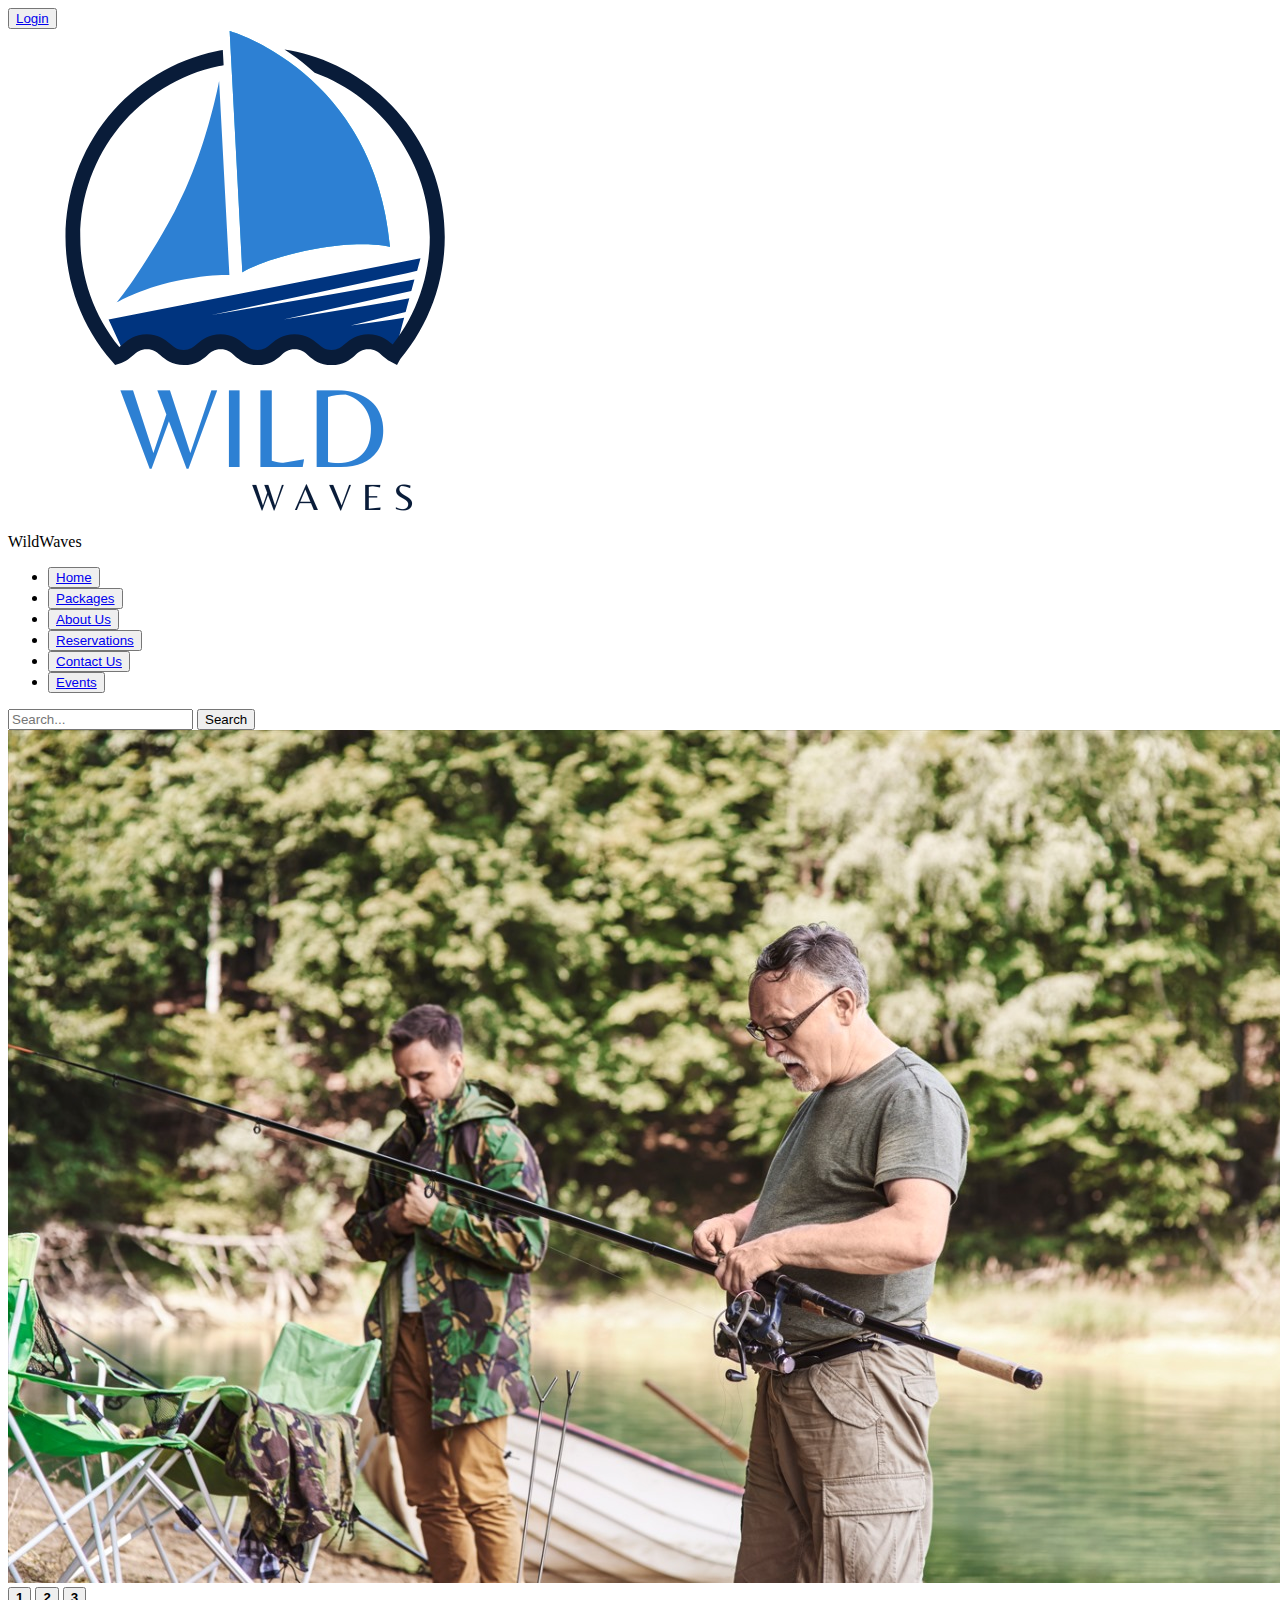
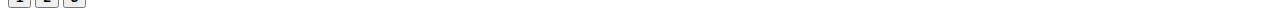
==== index.html @ 8b654a95 "Update index.html" ====
<!DOCTYPE html>
<html>
<head>

    <title>wildwaves</title>
    <link rel="stylesheet" href="index.css">
    <script src="script.js"></script>

</head>
<body>
    <header>
        <div class="login">
            <button><a href="#">Login</a></button>
        </div>
        <div class="headerLogo">
            
            <img src="images/logo.png">
        </div>
        <nav>
            <div class="logo"> Wild<span>Waves</span></div>
            <ul class="menu">
                <li><button><a href="#">Home</a></button></li>
                <li><button><a href="#">Packages</a></button></li>
                <li><button><a href="#">About Us</a></button></li>
                <li><button><a href="#">Reservations</a></button></li>
                <li><button><a href="#">Contact Us</a></button></li>
                <li><button><a href="#">Events</a></button></li>
            </ul>
            <div class="search">
                <form>
                    <input type ="text" placeholder="Search...">
                    <button type="Search">Search</button>
                </form>
            </div>
        </nav>
    </header>
   
    <div class="mySlides">
    <img id="image1" src="images/pic1.jpg">
    </div>
    <div class="container">
    <div class="btn-group">
    <button class="bttn1" type="button" id="btn1" onclick="loadData('btn1')"><b>1</b></button>
	<button class="bttn1" type="button" id="btn2" onclick="loadData('btn2')"><b>2</b></button>
	<button class="bttn1" type="button" id="btn3" onclick="loadData('btn3')"><b>3</b></button>
      </div>
        </div>
    
</body>
</html>
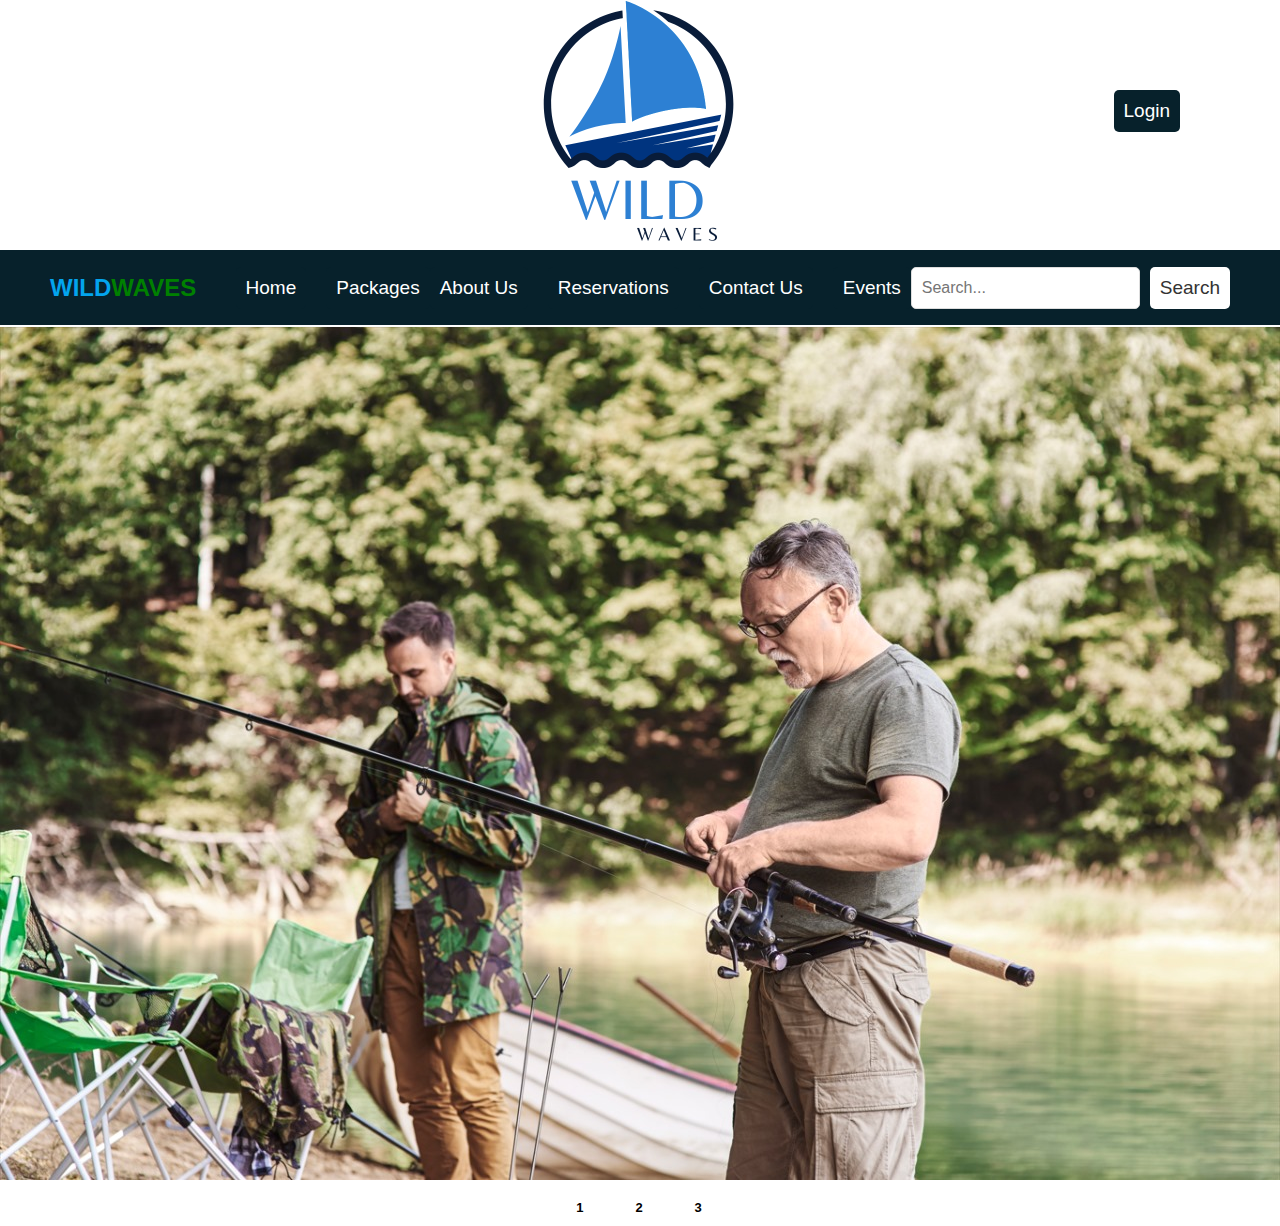
==== commit e577a05b: "Add files via upload" ====
--- a/index.html
+++ b/index.html
@@ -3,7 +3,7 @@
 <head>
 
     <title>wildwaves</title>
-    <link rel="stylesheet" href="index.css">
+    <link rel="stylesheet" href="styles/index.css">
     <script src="script.js"></script>
 
 </head>
@@ -19,9 +19,17 @@
         <nav>
             <div class="logo"> Wild<span>Waves</span></div>
             <ul class="menu">
-                <li><button><a href="#">Home</a></button></li>
+                <li><button><a href="index.html">Home</a></button></li>
                 <li><button><a href="#">Packages</a></button></li>
-                <li><button><a href="#">About Us</a></button></li>
+                <div class="dropdown">
+                    <button class="dropbtn"><span>About Us</span></button>
+                    <div class="dropdown-content">
+                      <a href="about.html">About Us</a>
+                      <a href="privacy.html">Privacy</a>
+                      <a href="terms.html">Terms</a>
+                    </div>
+                  </div>
+                  
                 <li><button><a href="#">Reservations</a></button></li>
                 <li><button><a href="#">Contact Us</a></button></li>
                 <li><button><a href="#">Events</a></button></li>
@@ -47,4 +55,4 @@
         </div>
     
 </body>
-</html>
+</html>--- a/styles/index.css
+++ b/styles/index.css
@@ -0,0 +1,233 @@
+*{
+    margin:0px;
+    padding:0px;
+    box-sizing: border-box;
+    font-family: sans-serif;
+    
+}
+body {
+    background-color: rgb(255, 255, 255);
+  }
+
+.headerLogo{
+    
+    display: flex;
+    flex-direction: column;
+    align-items: center;
+
+}
+.headerLogo img{
+    position: relative;
+    height: 250px;
+    width: 250px;
+}
+.login{
+    
+    position: absolute;
+    top: 90px; 
+    right: 100px;
+    z-index: 999;
+    flex-direction: column;
+    align-items: center;
+
+}
+.login a{
+    font-size: 19px;
+    color: rgb(255, 255, 255);
+    text-decoration: none;
+    transition: 0.3s ease;
+}
+.login a:hover{
+    color: #ff0000;
+    font-size: 20px;
+}
+.login button{
+    padding: 10px;
+    background-color: #07212B;
+    border: none;
+    border-radius: 5px;
+    color: #333;
+    font-size: 19px;
+    cursor: pointer;
+
+}
+.login button:hover{
+    background-color: #ccc;
+}
+nav{
+    
+    width: 100%;
+    height: 75px;
+    background-color: #07212B;
+    color: rgb(255, 255, 255);
+    display: flex;
+    justify-content: space-between;
+    align-items: center;
+    padding: 0px 50px;
+    
+
+}
+.logo{
+    font-size: 24px;
+    font-weight: 700;
+    text-transform: uppercase;
+    color: #03a4ed;
+    line-height: 100px;
+    float: left;
+}
+.logo span{
+    color: green;
+}
+.menu{
+    width: 65%;
+    display: flex;
+    justify-content: right;
+    list-style: none;
+}
+.menu li{
+    margin-left: 20px;
+}
+.menu li a {
+    font-size: 19px;
+    color: rgb(255, 255, 255);
+    text-decoration: none;
+    transition: 0.3s ease;
+
+}
+.menu li a:hover {
+    color: #ff0000;
+    font-size: 20px;
+
+}
+.menu button{
+    padding: 10px;
+    background-color: #07212B;
+    border: none;
+    border-radius: 5px;
+    color: #333;
+    font-size: 19px;
+    cursor: pointer;
+
+}
+.menu button:hover{
+    background-color: #ccc;
+}
+.search{
+    display: flex;
+    align-items: center;
+    margin-right: 0;
+}
+.search form{
+    display: flex;
+    margin: 0;
+}
+.search input{
+    padding: 10px;
+    border: 1px solid #ddd;
+    outline: none;
+    border-radius: 5px;
+    margin-right: 10px;
+    font-size: 16px;
+
+}
+.search input:hover{
+    border: 1px solid #72a0d4;
+}
+.search button{
+    padding: 10px;
+    background-color: #fff;
+    border: none;
+    border-radius: 5px;
+    color: #333;
+    font-size: 19px;
+    cursor: pointer;
+}
+.search button:hover{
+    background-color: #ccc;
+}
+#image1{
+    margin-top: 2px;
+    width: 100%;
+    height: auto;
+   
+}
+.container {
+    display: flex;
+    flex-direction: column;
+    align-items: center; 
+}
+.btn-group button {
+    font-size: 13px;
+    border-radius: 18px;
+    margin-right: 2px;
+    margin-top: 5px;
+    display: flex;
+    justify-content: center;
+    align-items: center;
+    background-color: #ffffff;
+    border: 1px solid rgb(255, 255, 255); 
+    color: rgb(0, 0, 0); 
+    padding: 10px 24px; 
+    cursor: pointer; 
+    float: left; 
+  }
+  
+  .btn-group button:hover {
+    background-color: #ccc;
+  }
+  .btn-group b:hover{
+    font-size: 15px;
+    color: #ff0000;
+
+  }
+  .dropbtn {
+    background-color: #ffffff;
+    color: white;
+    padding: 16px;
+    font-size: 19px;
+    border: none;
+  }
+  .dropbtn span{
+    color: white;
+    
+  }
+  .dropbtn span:hover{
+    color: #ff0000;
+    font-size: 20px;
+  }
+  
+  .dropdown {
+    position: relative;
+    display: inline-block;
+  }
+  
+  .dropdown-content {
+    
+    display: none;
+    position: absolute;
+    background-color: #f1f1f1;
+    min-width: 160px;
+    box-shadow: 0px 8px 16px 0px rgba(0,0,0,0.2);
+    z-index: 1;
+  }
+  
+  .dropdown-content a {
+    color: black;
+    padding: 12px 16px;
+    text-decoration: none;
+    display: block;
+  }
+  
+  .dropdown-content a:hover {
+    background-color: #ddd;
+}
+  
+  .dropdown:hover .dropdown-content {
+    display: block;
+}
+  
+  .dropdown:hover .dropbtn {
+    background-color: #ccc;
+
+    +++++
+}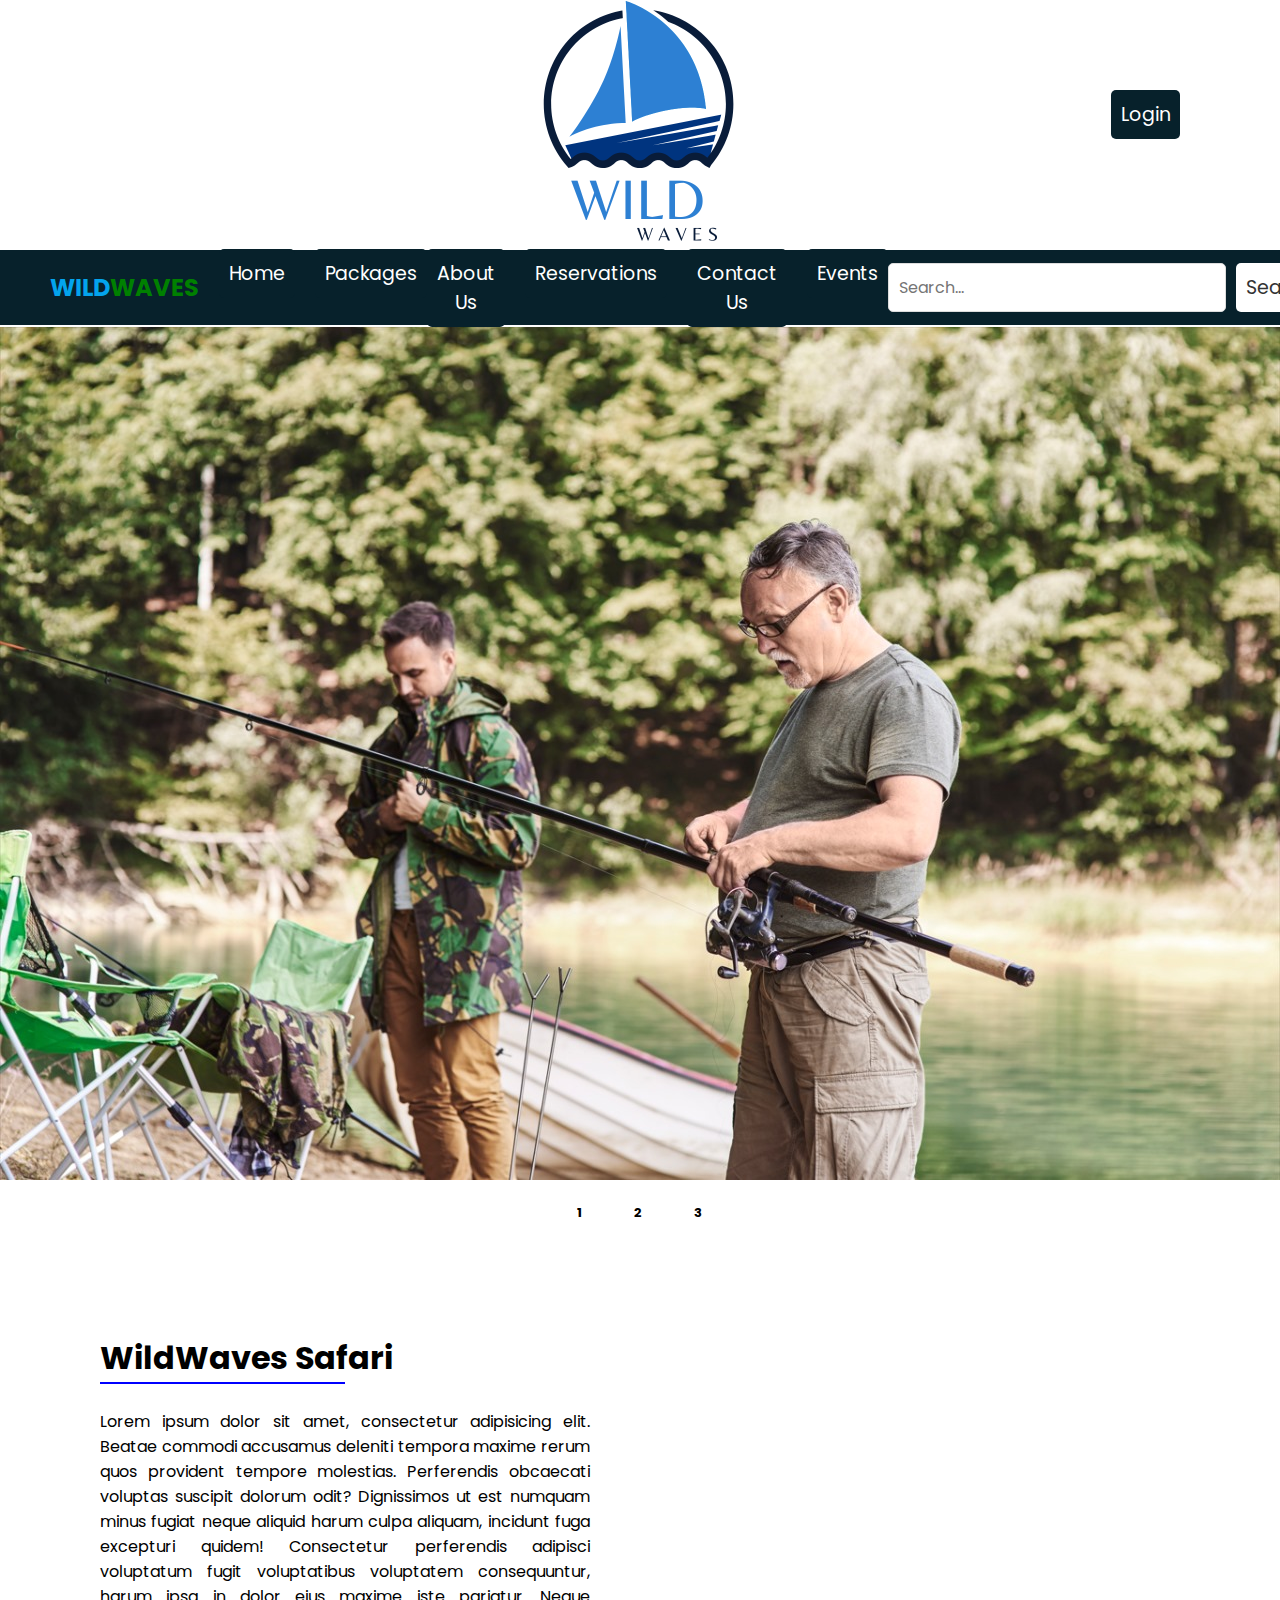
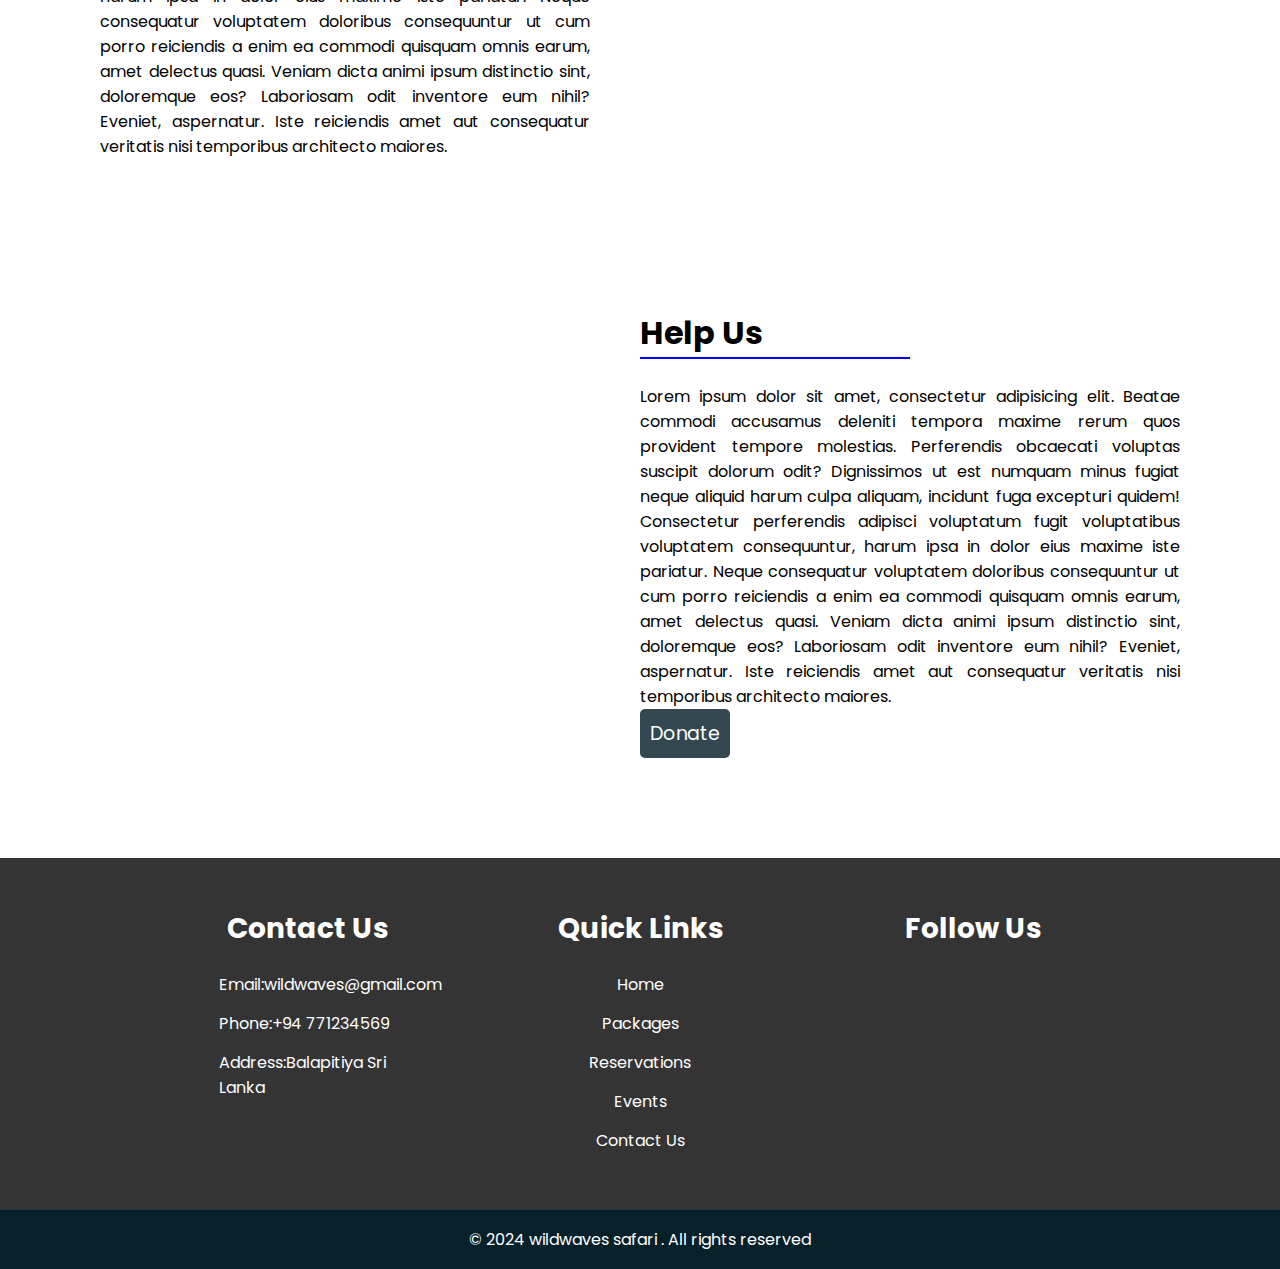
==== commit 4da1d3ff: "Add files via upload" ====
--- a/index.html
+++ b/index.html
@@ -1,11 +1,16 @@
 <!DOCTYPE html>
-<html>
+<html lang="en">
 <head>
-
+    <meta charset="UTF-8" />
+    <meta name="viewport" content="width=device-width, initial-scale=1.0" />
     <title>wildwaves</title>
     <link rel="stylesheet" href="styles/index.css">
+    <link rel="stylesheet" href="styles/footer.css">
     <script src="script.js"></script>
-
+    <script
+      src="https://kit.fontawesome.com/78ca3a369e.js"
+      crossorigin="anonymous"
+    ></script>
 </head>
 <body>
     <header>
@@ -53,6 +58,91 @@
 	<button class="bttn1" type="button" id="btn3" onclick="loadData('btn3')"><b>3</b></button>
       </div>
         </div>
-    
+    <!-- wild waves section -->
+    <div class="wwsafari-container">
+        <div class="wwsafari-text">
+          <h1>WildWaves Safari</h1>
+          <hr width="50%" color="blue" />
+          <br />
+          Lorem ipsum dolor sit amet, consectetur adipisicing elit. Beatae commodi
+          accusamus deleniti tempora maxime rerum quos provident tempore
+          molestias. Perferendis obcaecati voluptas suscipit dolorum odit?
+          Dignissimos ut est numquam minus fugiat neque aliquid harum culpa
+          aliquam, incidunt fuga excepturi quidem! Consectetur perferendis
+          adipisci voluptatum fugit voluptatibus voluptatem consequuntur, harum
+          ipsa in dolor eius maxime iste pariatur. Neque consequatur voluptatem
+          doloribus consequuntur ut cum porro reiciendis a enim ea commodi
+          quisquam omnis earum, amet delectus quasi. Veniam dicta animi ipsum
+          distinctio sint, doloremque eos? Laboriosam odit inventore eum nihil?
+          Eveniet, aspernatur. Iste reiciendis amet aut consequatur veritatis nisi
+          temporibus architecto maiores.
+        </div>
+        <div class="wwsafari-img">
+          <img class="wwsafari" src="images/boat2.jpg" alt="" width="100%" />
+        </div>
+      </div>
+  
+      <!-- help us section -->
+      <div class="wwsafari-container">
+        <div class="helpus-img1">
+          <img class="wwsafari" src="images/bird.jpg" alt="" width="80%" />
+        </div>
+        <div class="wwsafari-text">
+          <h1> Help Us</h1>
+          <hr width="50%" color="blue" />
+          <br />
+          Lorem ipsum dolor sit amet, consectetur adipisicing elit. Beatae commodi
+          accusamus deleniti tempora maxime rerum quos provident tempore
+          molestias. Perferendis obcaecati voluptas suscipit dolorum odit?
+          Dignissimos ut est numquam minus fugiat neque aliquid harum culpa
+          aliquam, incidunt fuga excepturi quidem! Consectetur perferendis
+          adipisci voluptatum fugit voluptatibus voluptatem consequuntur, harum
+          ipsa in dolor eius maxime iste pariatur. Neque consequatur voluptatem
+          doloribus consequuntur ut cum porro reiciendis a enim ea commodi
+          quisquam omnis earum, amet delectus quasi. Veniam dicta animi ipsum
+          distinctio sint, doloremque eos? Laboriosam odit inventore eum nihil?
+          Eveniet, aspernatur. Iste reiciendis amet aut consequatur veritatis nisi
+          temporibus architecto maiores.
+          
+          <br>
+          <div class="donate-container">
+                      <button class="donate"><a href=""> Donate </a></button>
+
+            </div>
+        </div>
+      </div>
+
+      <footer>
+        <div class="footer-container">
+            <div class="footer-content">
+                <h3>Contact Us</h3>
+                <p>Email:wildwaves@gmail.com</p>
+                <p>Phone:+94 771234569</p>
+                <p>Address:Balapitiya Sri Lanka</p>
+            </div>
+            <div class="footer-content">
+                <h3>Quick Links</h3>
+                 <ul class="list">
+                    <li><a href="index.html">Home</a></li>
+                    <li><a href="">Packages</a></li>
+                    <li><a href="">Reservations</a></li>
+                    <li><a href="">Events</a></li>
+                    <li><a href="">Contact Us</a></li>
+                 </ul>
+            </div>
+            <div class="footer-content">
+                <h3>Follow Us</h3>
+                <ul class="social-icons">
+                 <li><a href=""><i class="fab fa-facebook"></i></a></li>
+                 <li><a href=""><i class="fab fa-twitter"></i></a></li>
+                 <li><a href=""><i class="fab fa-instagram"></i></a></li>
+                 <li><a href=""><i class="fab fa-linkedin"></i></a></li>
+                </ul>
+                </div>
+        </div>
+        <div class="bottom-bar">
+            <p>&copy; 2024 wildwaves safari . All rights reserved</p>
+        </div>
+    </footer>
 </body>
 </html>--- a/styles/index.css
+++ b/styles/index.css
@@ -1,8 +1,9 @@
+@import url('https://fonts.googleapis.com/css2?family=Poppins:ital,wght@0,100;0,200;0,300;0,400;0,500;0,600;0,700;0,800;0,900;1,100;1,200;1,300;1,400;1,500;1,600;1,700;1,800;1,900&display=swap');
 *{
     margin:0px;
     padding:0px;
     box-sizing: border-box;
-    font-family: sans-serif;
+    font-family: "Poppins",sans-serif;
     
 }
 body {
@@ -133,6 +134,24 @@
 .search input:hover{
     border: 1px solid #72a0d4;
 }
+.donate{
+    padding: 10px;
+    background-color: #334850;
+    border: 0.5px;
+    border-radius: 5px;
+    font-size: 19px;
+    cursor: pointer;
+
+}
+.donate:hover{
+    background-color: #333;
+    font-size: 21px;
+}
+.donate a{
+    color: white;
+    text-decoration: none;
+    transition: 0.3s ease;
+}
 .search button{
     padding: 10px;
     background-color: #fff;
@@ -228,6 +247,25 @@
   
   .dropdown:hover .dropbtn {
     background-color: #ccc;
-
-    +++++
-}+}
+.wwsafari-container{
+    display: flex;
+    flex-direction: row;
+    justify-content: center;
+    margin:50px 50px 50px 50px;
+    padding:50px 50px 50px 50px;
+}
+.wwsafari-text{
+    width: 50%;
+    text-align: justify;
+}
+.wwsafari-img{
+    margin-left: 100px;
+    width:50%;
+}
+.helpus-img1{
+    width:50%;
+}
+.wwsafari{
+    border-radius: 20px;
+}
--- a/styles/footer.css
+++ b/styles/footer.css
@@ -0,0 +1,93 @@
+*{
+    margin: 0;
+    padding: 0;
+    font-family: "Poppins",sans-serif;
+}
+footer{
+    background: #343434;
+    padding-top: 50px;
+}
+.footer-container{
+    width: 1000px;
+    margin: auto;
+    display: flex;
+    justify-content: center;
+}
+.footer-content{
+    width: 33.3%;
+}
+h3{
+    font-size: 28px;
+    margin-bottom: 15px;
+    text-align: center;
+}
+.footer-content p{
+    color: white;
+    width:190px;
+    margin: auto;
+    padding: 7px;
+}
+.footer-content h3{
+    color: white;
+}
+.footer-content ul{
+    text-align: center;
+}
+.list{
+    padding: 0;
+}
+.list li{
+    width: auto;
+    text-align: center;
+    list-style-type:none;
+    padding: 7px;
+    position: relative;
+}
+.list li::before{
+    content: '';
+    position: absolute;
+    transform: translate(-50%,-50%);
+    left: 50%;
+    top: 100%;
+    width: 0;
+    height: 2px;
+    background: #ffffff;
+    transition-duration: .5s;
+}
+.list li:hover::before{
+    width: 70px;
+}
+.social-icons{
+    text-align: center;
+    padding: 0;
+}
+.social-icons li{
+    display: inline-block;
+    text-align: center;
+    padding: 5px;
+}
+.social-icons i{
+    color: white;
+    font-size: 25px;
+}
+a{
+    text-decoration: none;
+}   
+.list a{
+    color: #ffffff;
+}
+.social-icons i:hover{
+    color: #07212B;
+}
+.bottom-bar{
+    background: #07212B;
+    text-align: center;
+    padding: 10px 0;
+    margin-top: 50px;
+}
+.bottom-bar p{
+    color: #ffffff;
+    margin: 0;
+    font-size: 16px;
+    padding: 7px;
+}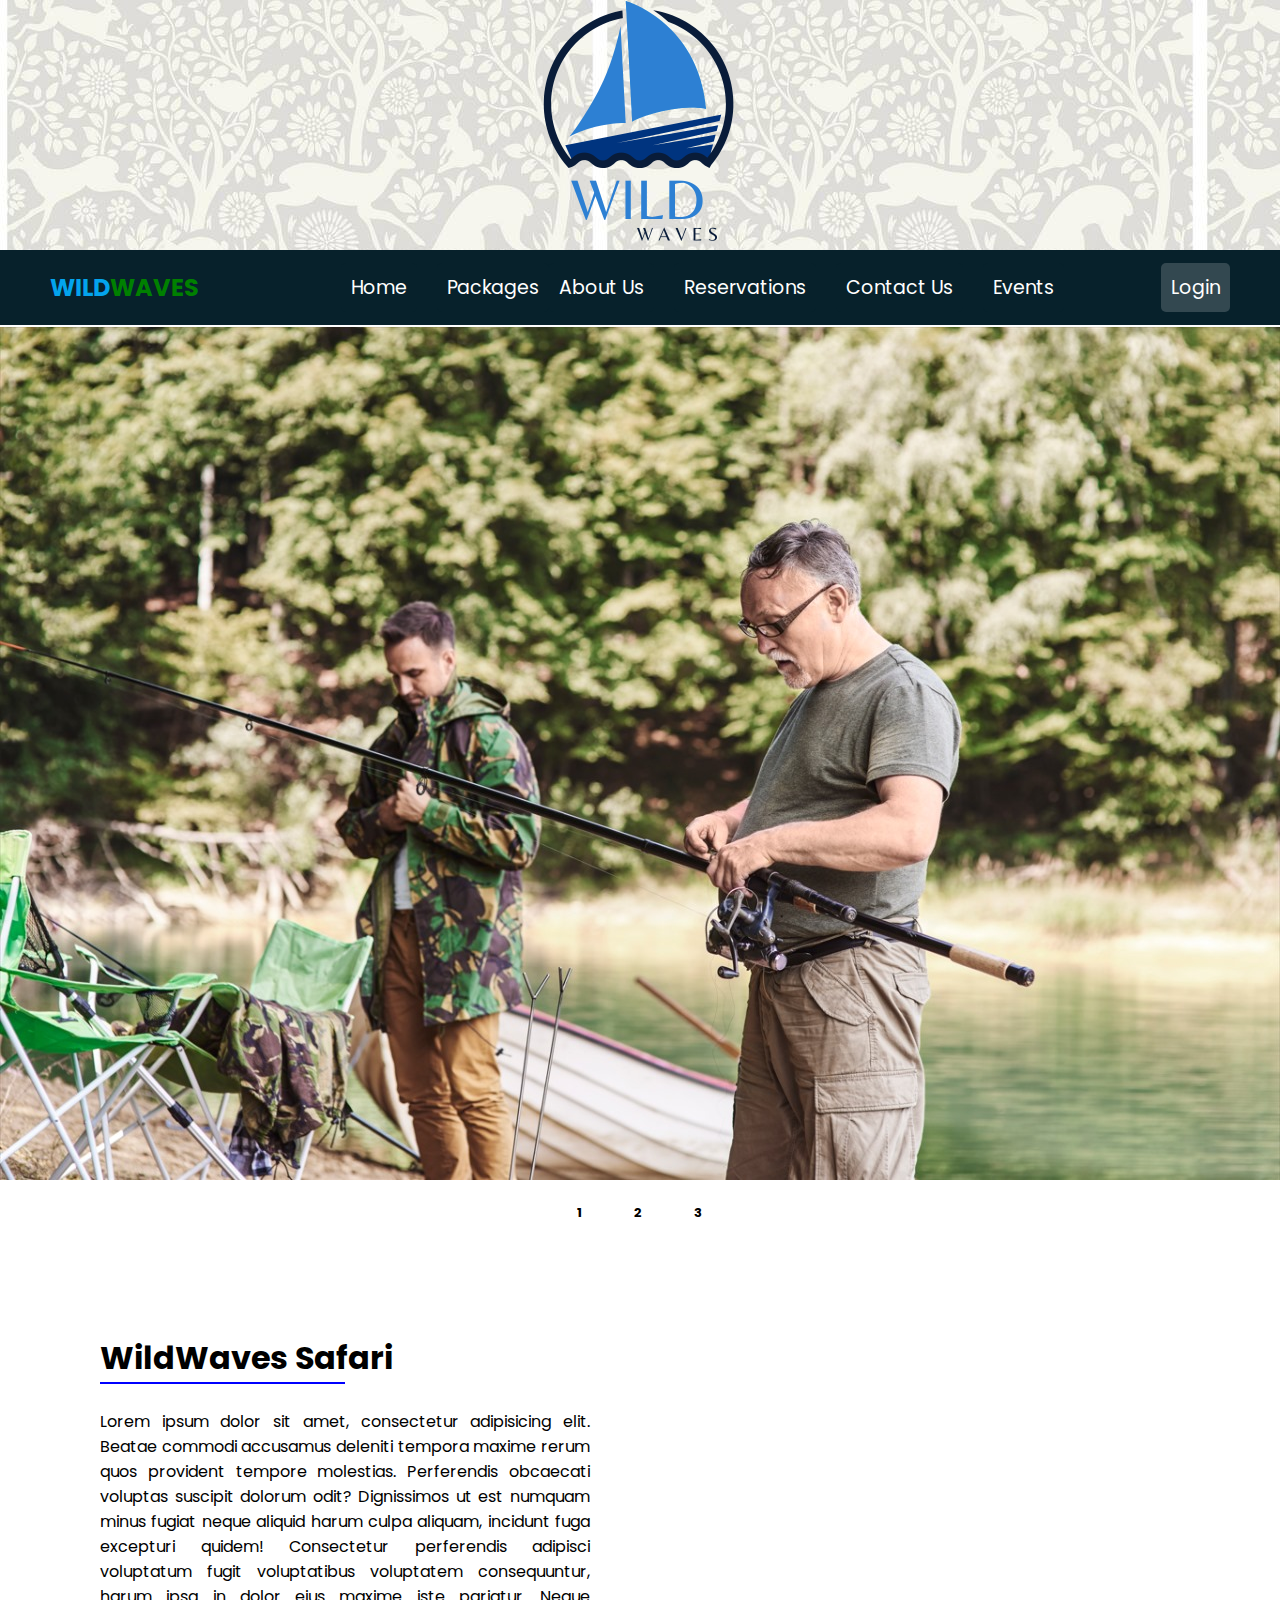
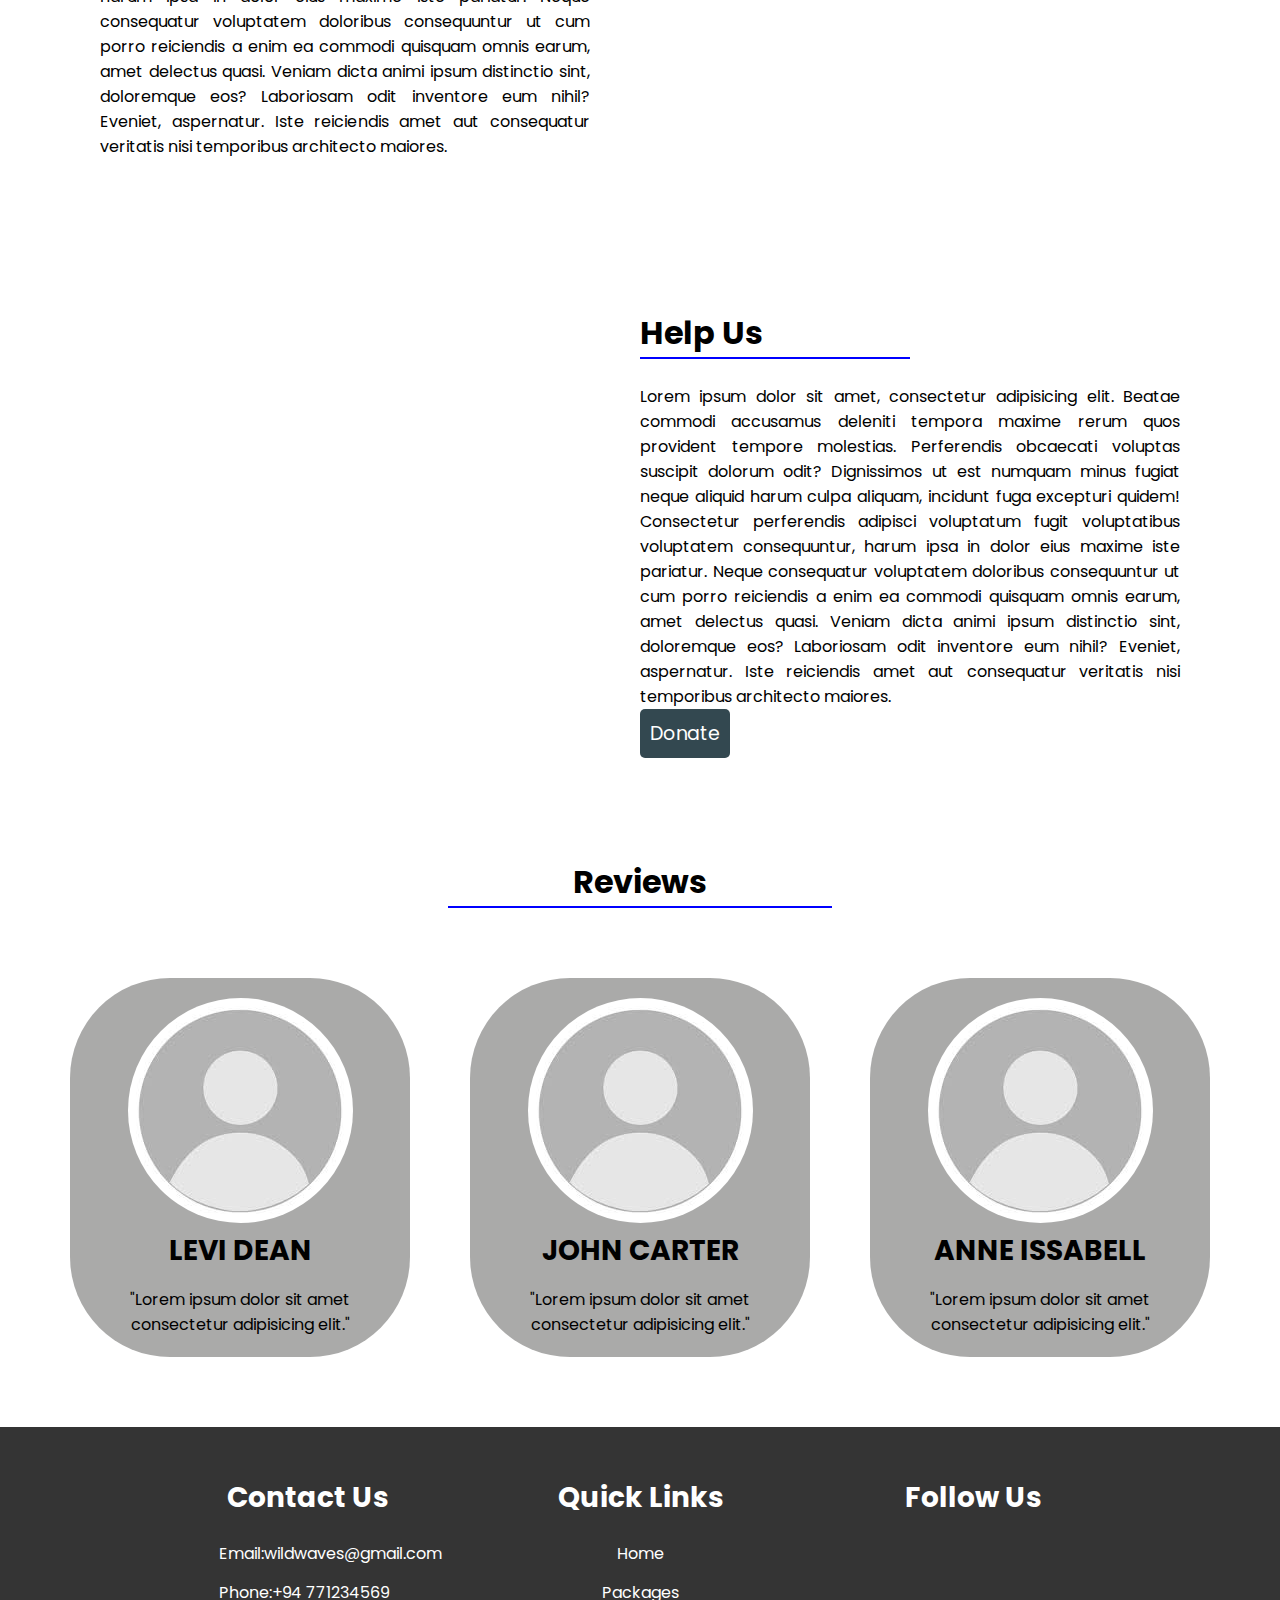
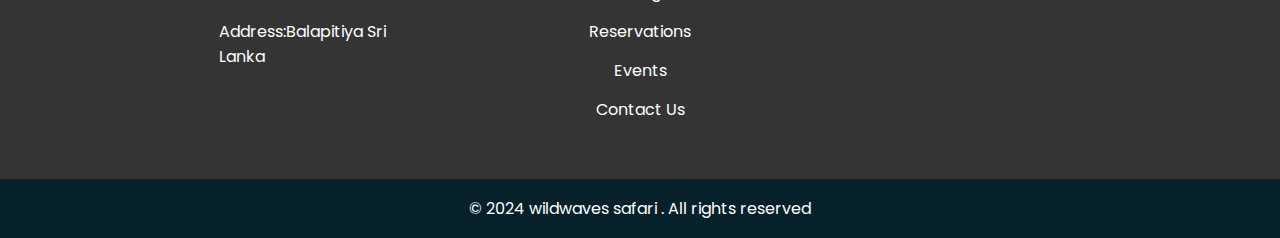
==== commit 3ee680a3: "Add files via upload" ====
--- a/index.html
+++ b/index.html
@@ -14,13 +14,10 @@
 </head>
 <body>
     <header>
-        <div class="login">
-            <button><a href="#">Login</a></button>
-        </div>
         <div class="headerLogo">
             
             <img src="images/logo.png">
-        </div>
+        </d iv>
         <nav>
             <div class="logo"> Wild<span>Waves</span></div>
             <ul class="menu">
@@ -39,12 +36,7 @@
                 <li><button><a href="#">Contact Us</a></button></li>
                 <li><button><a href="#">Events</a></button></li>
             </ul>
-            <div class="search">
-                <form>
-                    <input type ="text" placeholder="Search...">
-                    <button type="Search">Search</button>
-                </form>
-            </div>
+            <button class="search"><i class="fa fa-sign-in"></i><a href=""> Login </a></button>
         </nav>
     </header>
    
@@ -112,6 +104,48 @@
         </div>
       </div>
 
+      <div class="comment-container">
+        <center>
+          <h1>Reviews <i class="fa-solid fa-people-group"></i></h1>
+          <hr width="30%" color="blue" />
+          <div class="comment-boxes">
+            <div class="comment-box">
+              <img src="images/prof.jpeg" alt="" />
+              <h3>LEVI DEAN</h3>
+              <p>"Lorem ipsum dolor sit amet consectetur adipisicing elit."</p>
+              <span class="fa fa-star checked"></span>
+                <span class="fa fa-star checked"></span>
+                <span class="fa fa-star checked"></span>
+                <span class="fa fa-star"></span>
+                <span class="fa fa-star"></span>
+              
+            </div>
+            <div class="comment-box">
+              <img src="images/prof.jpeg" alt="" />
+              <h3>JOHN CARTER</h3>
+              <p>"Lorem ipsum dolor sit amet consectetur adipisicing elit."</p>
+              <span class="fa fa-star checked"></span>
+                <span class="fa fa-star checked"></span>
+                <span class="fa fa-star checked"></span>
+                <span class="fa fa-star checked"></span>
+                <span class="fa fa-star"></span>
+              
+            </div>
+            <div class="comment-box">
+              <img src="images/prof.jpeg" alt="" />
+              <h3>ANNE ISSABELL</h3>
+              <p>"Lorem ipsum dolor sit amet consectetur adipisicing elit."</p>
+              <span class="fa fa-star checked"></span>
+                <span class="fa fa-star checked"></span>
+                <span class="fa fa-star checked"></span>
+                <span class="fa fa-star checked"></span>
+                <span class="fa fa-star checked"></span>
+             
+            </div>
+          </div>
+        </center>
+      </div>
+
       <footer>
         <div class="footer-container">
             <div class="footer-content">
--- a/styles/index.css
+++ b/styles/index.css
@@ -11,7 +11,8 @@
   }
 
 .headerLogo{
-    
+    background-image: url("/images/back1.jpg");
+    background-color: #cccccc;
     display: flex;
     flex-direction: column;
     align-items: center;
@@ -22,27 +23,17 @@
     height: 250px;
     width: 250px;
 }
-.login{
-    
-    position: absolute;
-    top: 90px; 
-    right: 100px;
-    z-index: 999;
-    flex-direction: column;
-    align-items: center;
-
-}
-.login a{
+.search a{
     font-size: 19px;
     color: rgb(255, 255, 255);
     text-decoration: none;
     transition: 0.3s ease;
 }
-.login a:hover{
+.search a:hover{
     color: #ff0000;
     font-size: 20px;
 }
-.login button{
+.search button{
     padding: 10px;
     background-color: #07212B;
     border: none;
@@ -52,7 +43,7 @@
     cursor: pointer;
 
 }
-.login button:hover{
+.search button:hover{
     background-color: #ccc;
 }
 nav{
@@ -113,27 +104,7 @@
 .menu button:hover{
     background-color: #ccc;
 }
-.search{
-    display: flex;
-    align-items: center;
-    margin-right: 0;
-}
-.search form{
-    display: flex;
-    margin: 0;
-}
-.search input{
-    padding: 10px;
-    border: 1px solid #ddd;
-    outline: none;
-    border-radius: 5px;
-    margin-right: 10px;
-    font-size: 16px;
-
-}
-.search input:hover{
-    border: 1px solid #72a0d4;
-}
+
 .donate{
     padding: 10px;
     background-color: #334850;
@@ -152,17 +123,29 @@
     text-decoration: none;
     transition: 0.3s ease;
 }
-.search button{
-    padding: 10px;
-    background-color: #fff;
-    border: none;
-    border-radius: 5px;
-    color: #333;
-    font-size: 19px;
-    cursor: pointer;
-}
-.search button:hover{
-    background-color: #ccc;
+.search{
+    padding: 10px;
+    background-color: #334850;
+    border: 0.5px;
+    border-radius: 5px;
+    font-size: 19px;
+    cursor: pointer;
+
+}
+.search i{
+    color: white;
+}
+.search:hover{
+    background-color: #11005a;
+    font-size: 21px;
+}
+.search a{
+    color: white;
+    text-decoration: none;
+    transition: 0.3s ease;
+}
+.search a:hover{
+    color: white;
 }
 #image1{
     margin-top: 2px;
@@ -269,3 +252,22 @@
 .wwsafari{
     border-radius: 20px;
 }
+.comment-boxes{
+    display: flex;
+    flex-direction: row;
+    margin:20px 20px 20px 20px;
+    padding:20px 20px 20px 20px;
+    justify-content: center;
+}
+.comment-box{
+    background-color: rgb(170, 170, 169);
+    border-radius: 100px;
+    margin:30px 30px 30px 30px;
+    padding:20px 10px 20px 10px;
+}
+.comment-box img{
+    border-radius: 50%;
+}
+.checked {
+    color: orange;
+}